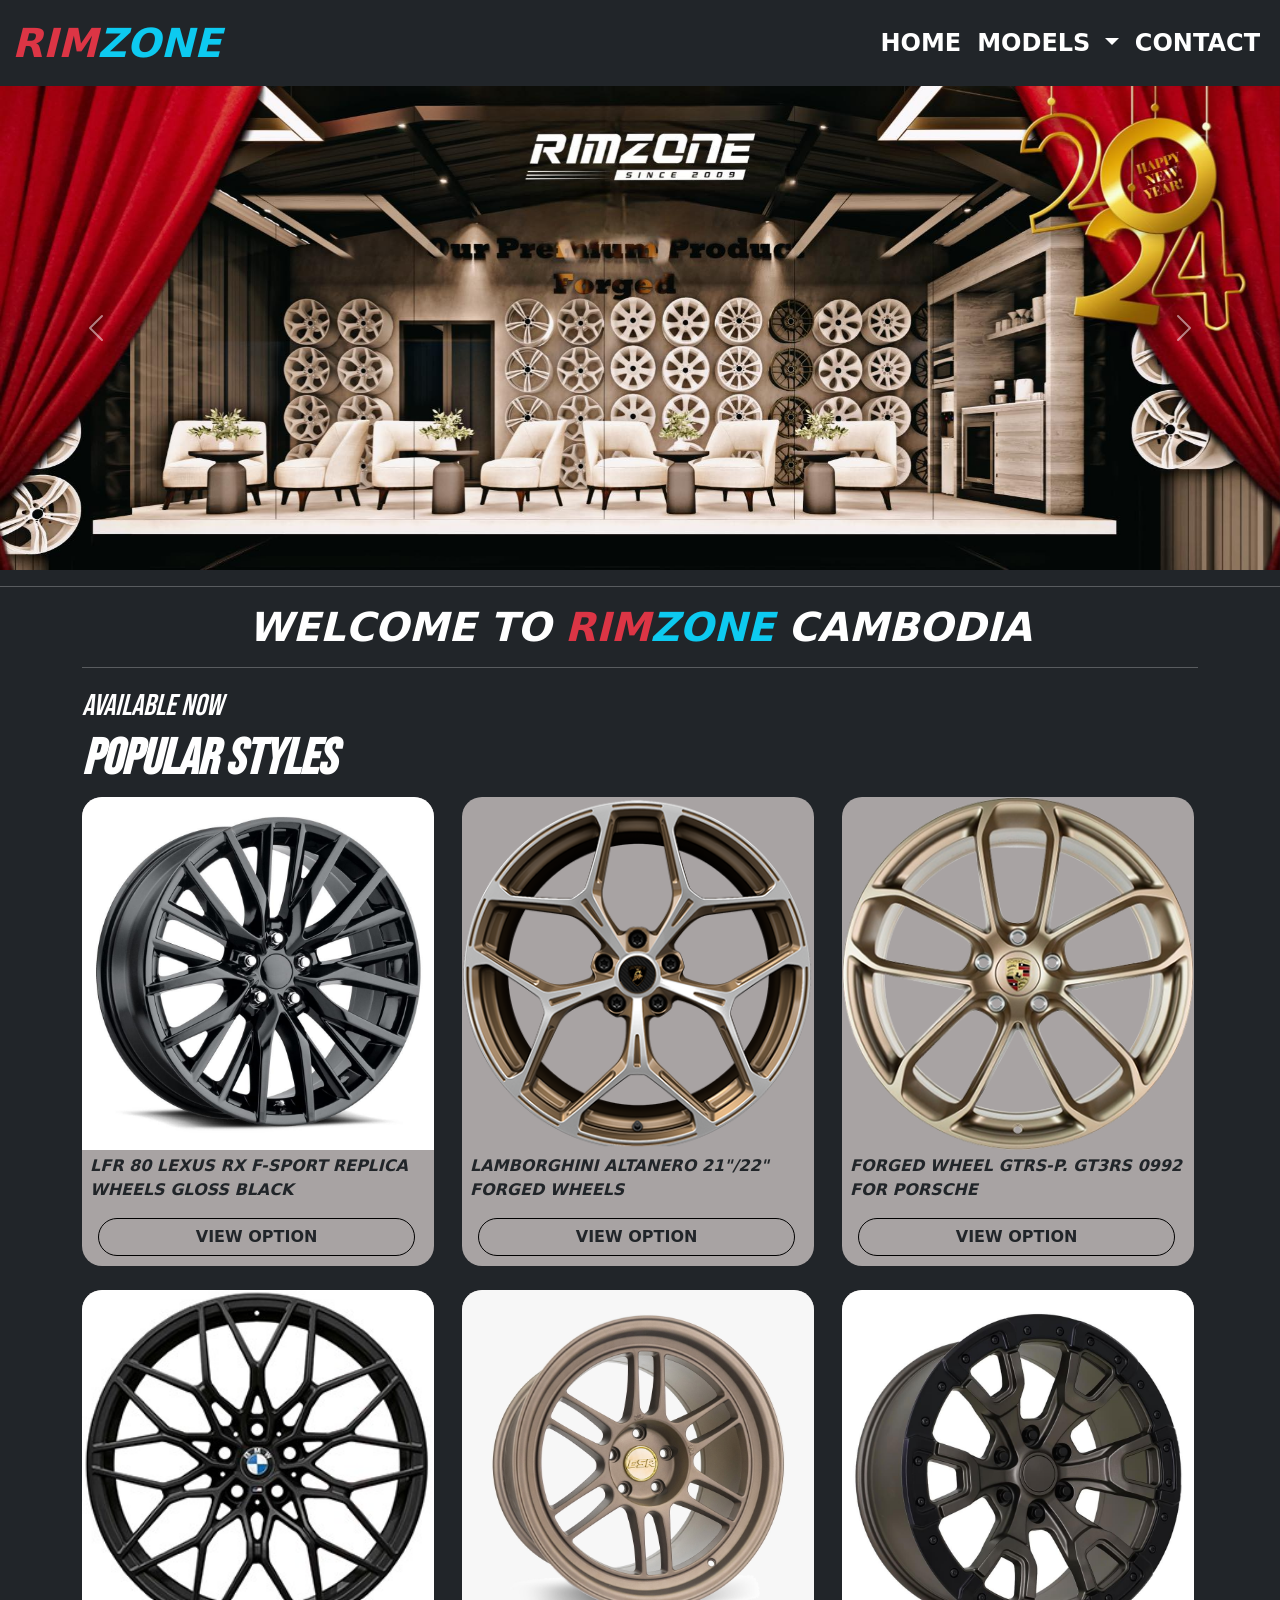
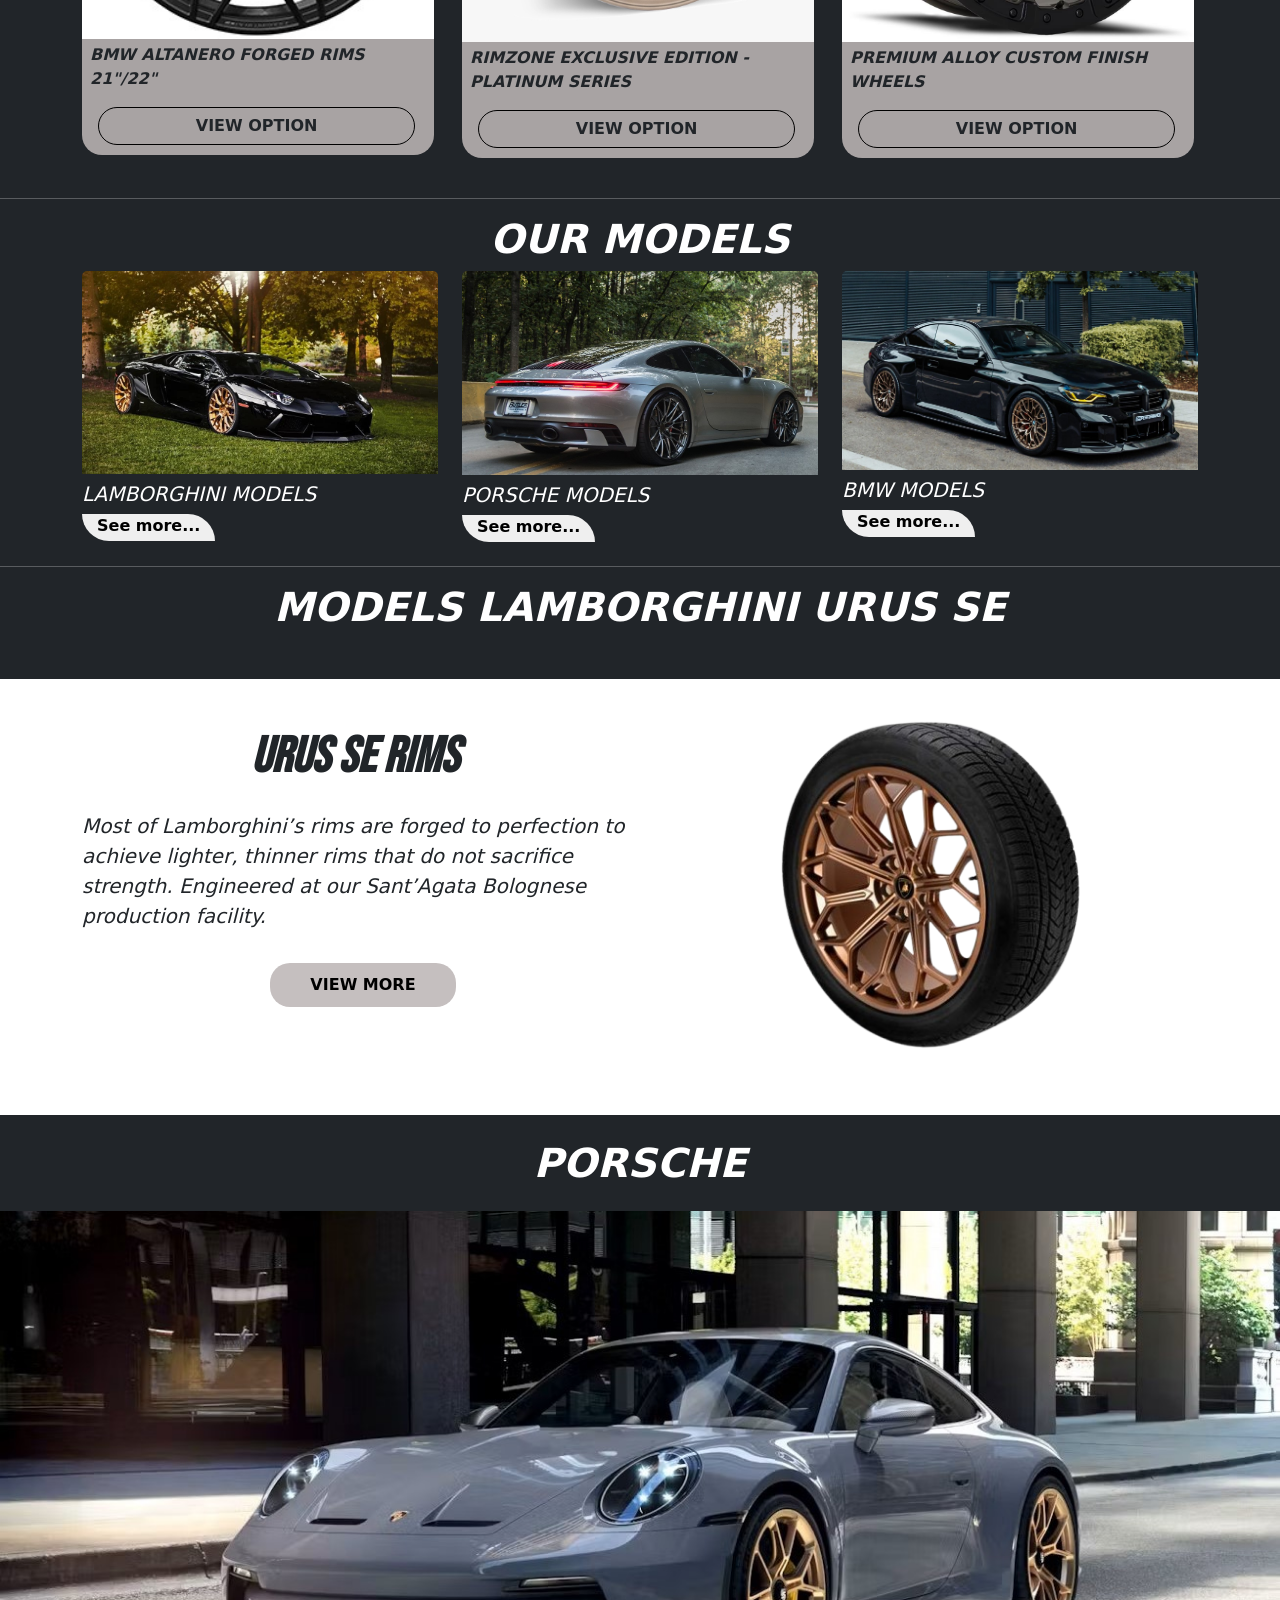
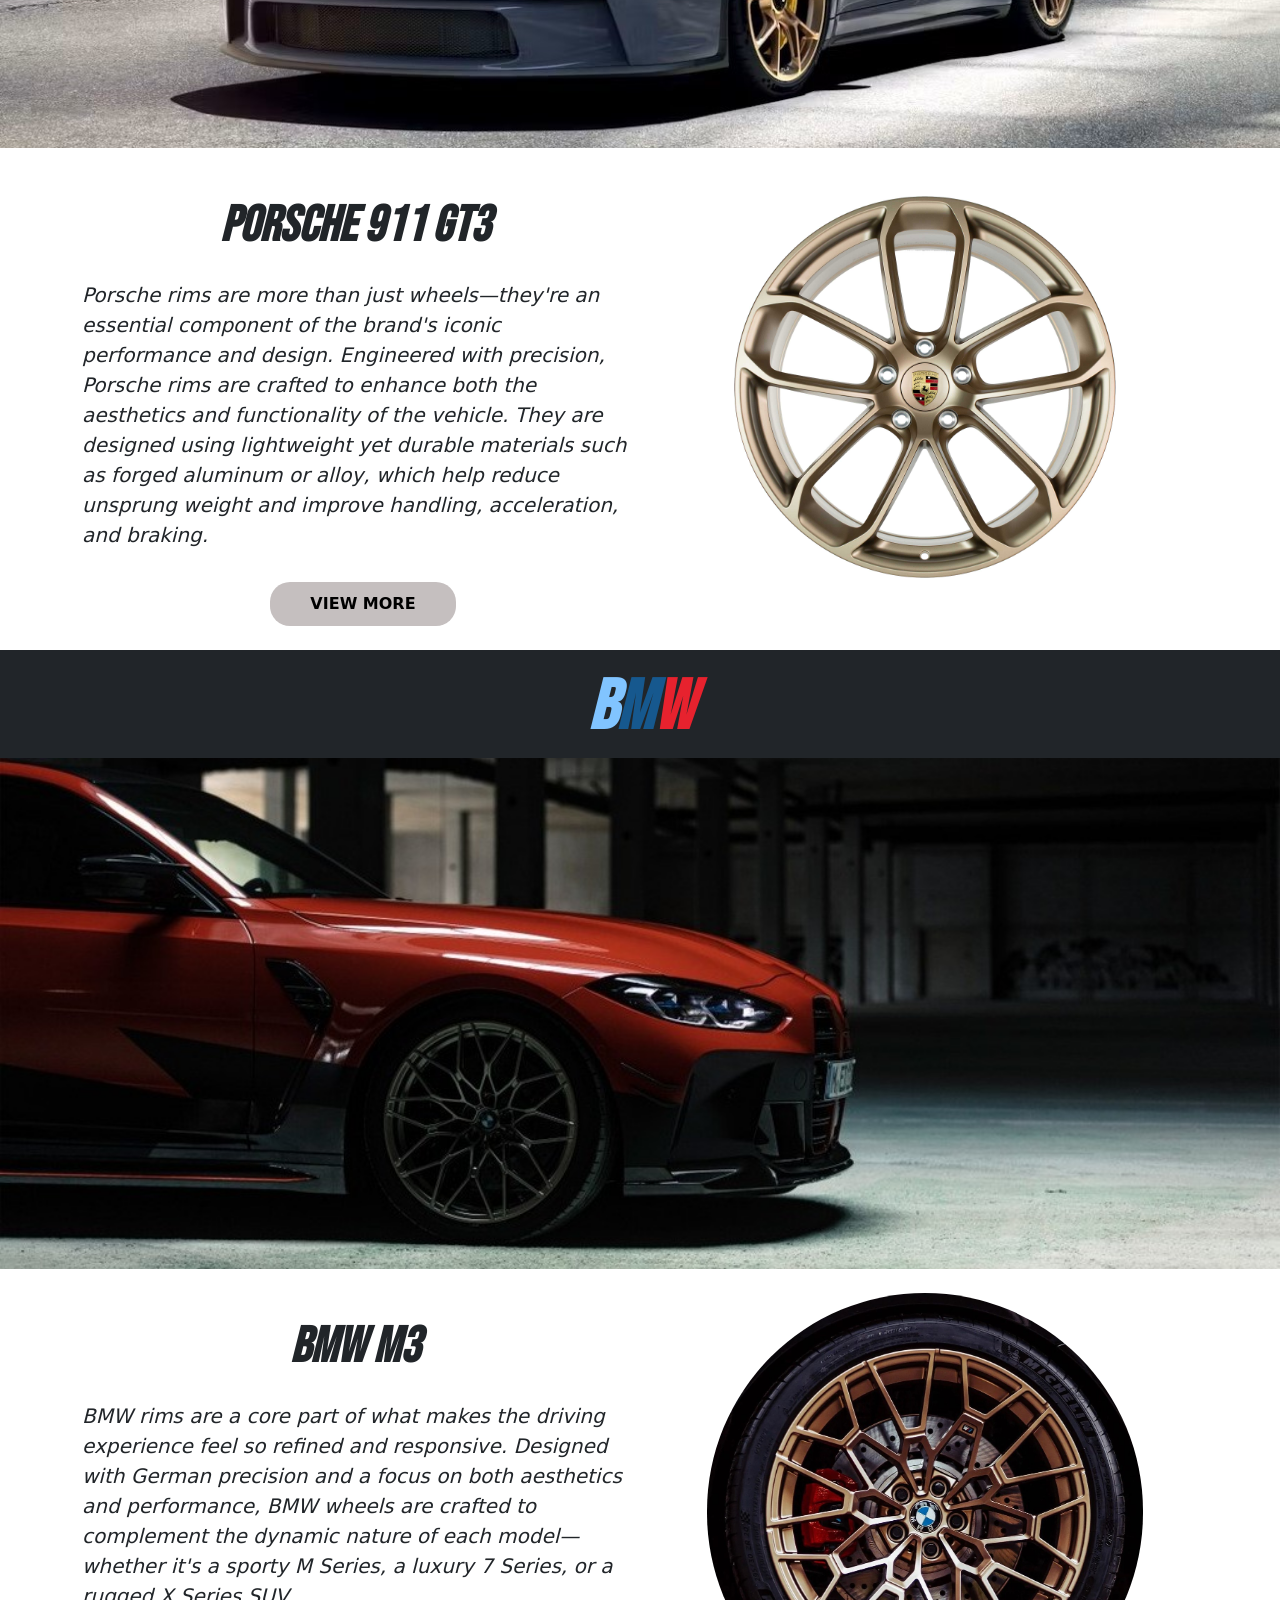
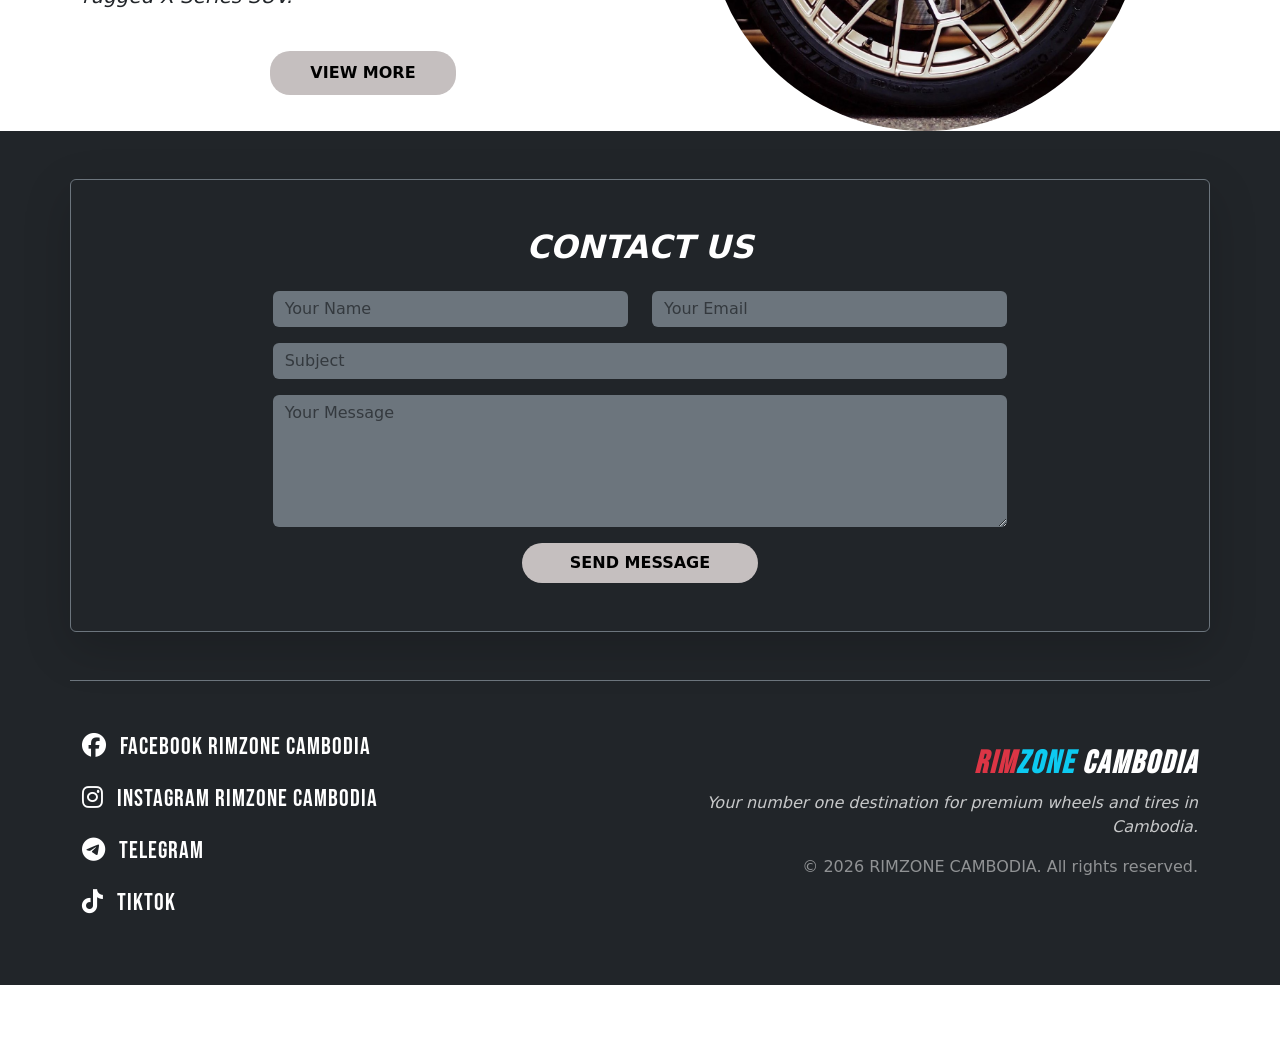
==== assets/html/index.html @ f51aedd5 "Add contact form" ====
<!DOCTYPE html>
<html lang="en">
<head>
    <meta charset="UTF-8">
    <meta name="viewport" content="width=device-width, initial-scale=1.0">
    <link href="https://cdn.jsdelivr.net/npm/bootstrap@5.3.6/dist/css/bootstrap.min.css" rel="stylesheet" integrity="sha384-4Q6Gf2aSP4eDXB8Miphtr37CMZZQ5oXLH2yaXMJ2w8e2ZtHTl7GptT4jmndRuHDT" crossorigin="anonymous">
    <link rel="preconnect" href="https://fonts.googleapis.com">
    <link rel="preconnect" href="https://fonts.gstatic.com" crossorigin>
    <link rel="icon" href="/assets/img/logo.jpg">
    <link href="https://fonts.googleapis.com/css2?family=Bebas+Neue&display=swap" rel="stylesheet">
    <link rel="stylesheet" href="https://cdnjs.cloudflare.com/ajax/libs/font-awesome/6.7.2/css/all.min.css">
    <link rel="stylesheet" href="/assets/style.css">
    <title>RIMZONE CAMBODIA</title>
</head>
<body>
  <div class="bg-dark">
    <div class="container-fluid sticky-top p-0">
    <nav class="navbar navbar-expand-lg bg-dark">
      <div class="container-fluid">
        <a class="navbar-brand fw-bold fst-italic fs-1 " href="/assets/html/index.html"><span class="text-danger">RIM</span><span class="text-info">ZONE</span></a>
        <button class="navbar-toggler" type="button" data-bs-toggle="collapse" data-bs-target="#navbarNavDropdown" aria-controls="navbarNavDropdown" aria-expanded="false" aria-label="Toggle navigation">
          <i class="text-white fa-solid fa-bars"></i>
        </button>
        <div class="collapse navbar-collapse justify-content-end" id="navbarNavDropdown">
          <ul class="navbar-nav">
            <li class="nav-item">
              <a class="nav-link fs-4 fw-bold text-white" aria-current="page" href="/assets/html/index.html">HOME</a>
            </li>
            <li class="nav-item dropdown">
              <a class="nav-link dropdown-toggle fs-4 fw-bold text-white" href="#" role="button" data-bs-toggle="dropdown" aria-expanded="false">
                MODELS
              </a>
              <ul class="dropdown-menu bg-dark">
                <li><a class="dropdown-item fs-5 fw-bold text-white" href="/assets/html/lamborghini.html">LAMBORGHINI</a></li>
                <li><a class="dropdown-item fs-5 fw-bold text-white" href="/assets/html/porsche.html">PORSCHE</a></li>
                <li><a class="dropdown-item fs-5 fw-bold text-white" href="/assets/html/bmw.html">BMW</a></li>
                
              </ul>
            </li>
            <li class="nav-item">
              <a class="nav-link fs-4 fw-bold text-white" href="/assets/html/index.html#contact">CONTACT</a>
            </li>
          </ul>
        </div>
      </div>
    </nav>
  </div>
<!-- Carousel Section -->
<div id="heroCarousel" class="carousel slide" data-bs-ride="carousel">
  <div class="carousel-inner">
    <div class="carousel-item active">
      <img src="/assets/img/img1.jpg" class="d-block w-100" alt="Rimzone Hero 1">
    </div>
    <div class="carousel-item">
      <img src="/assets/img/lamboURUS.jpg" class="d-block w-100" alt="Rimzone Hero 2">
    </div>
    <div class="carousel-item">
      <img src="/assets/img/BMW/bmw-m3-mpp-ai-01.jpg" class="d-block w-100" alt="Rimzone Hero 3">
    </div>
  </div>
  <button class="carousel-control-prev" type="button" data-bs-target="#heroCarousel" data-bs-slide="prev">
    <span class="carousel-control-prev-icon" aria-hidden="true"></span>
    <span class="visually-hidden">Previous</span>
  </button>
  <button class="carousel-control-next" type="button" data-bs-target="#heroCarousel" data-bs-slide="next">
    <span class="carousel-control-next-icon" aria-hidden="true"></span>
    <span class="visually-hidden">Next</span>
  </button>
</div>
<hr class="text-white">
  <div class="container">
    <h1 class="text-center fw-bold fst-italic text-white ">WELCOME TO <span class="text-danger">RIM</span><span class="text-info">ZONE</span> CAMBODIA</h1>
    <hr class="text-white">
    <span class="font-p fst-italic text-white">AVAILABLE NOW</span>
    <h2 class="fst-italic font-h2 text-white">POPULAR STYLES</h2>
    <div class="row">
      <div class="col-lg-4 col-md-6 col-sm-12">
        <div class="box mb-4">
          <img class="img-wheels" src="/assets/img/Luxes2.jpg" alt="" width="100%">
          <p class="ms-2 pt-1 fw-bold fst-italic ">LFR 80 LEXUS RX F-SPORT REPLICA WHEELS GLOSS BLACK</p>
          <a href="/assets/html/index.html" class="btn ms-3 fw-bold d-inline-block text-decoration-none text-center">VIEW OPTION</a>
        </div>
      </div>
      <div class="col-lg-4 col-md-6 col-sm-12">
        <div class="box mb-4">
          <img class="img-wheels" src="/assets/img/lamborghini/rims-4.png" alt="" width="100%">
          <p class="ms-2 pt-1 fw-bold fst-italic ">LAMBORGHINI ALTANERO 21"/22" FORGED WHEELS</p>
          <a href="/assets/html/lamborghini.html" class="btn ms-3 fw-bold d-inline-block text-decoration-none text-center">VIEW OPTION</a>
        </div>
      </div>
      <div class="col-lg-4 col-md-6 col-sm-12">
        <div class="box mb-4">
          <img class="img-wheels" src="/assets/img/porsche/rims-P.png" alt="" width="100%">
          <p class="ms-2 pt-1 fw-bold fst-italic ">FORGED WHEEL GTRS-P. GT3RS 0992 FOR PORSCHE</p>
          <a href="/assets/html/porsche.html" class="btn ms-3 fw-bold d-inline-block text-decoration-none text-center">VIEW OPTION</a>
        </div>
      </div>
      <div class="col-lg-4 col-md-6 col-sm-12">
        <div class="box mb-4">
          <img class="img-wheels" src="/assets/img/BMW/rims-1.jpg" alt="" width="100%">
          <p class="ms-2 pt-1 fw-bold fst-italic ">BMW ALTANERO FORGED RIMS 21"/22"</p>
          <a href="/assets/html/bmw.html" class="btn ms-3 fw-bold d-inline-block text-decoration-none text-center">VIEW OPTION</a>
        </div>
      </div>
      <div class="col-lg-4 col-md-6 col-sm-12">
        <div class="box mb-4">
          <img class="img-wheels" src="/assets/img/popular-1.jpg" alt="" width="100%">
          <p class="ms-2 pt-1 fw-bold fst-italic ">RIMZONE EXCLUSIVE EDITION - PLATINUM SERIES</p>
          <a href="/assets/html/index.html" class="btn ms-3 fw-bold d-inline-block text-decoration-none text-center">VIEW OPTION</a>
        </div>
      </div>
      <div class="col-lg-4 col-md-6 col-sm-12">
        <div class="box mb-4">
          <img class="img-wheels" src="/assets/img/popular-wheels-1.jpg" alt="" width="100%">
          <p class="ms-2 pt-1 fw-bold fst-italic ">PREMIUM ALLOY CUSTOM FINISH WHEELS</p>
          <a href="/assets/html/index.html" class="btn ms-3 fw-bold d-inline-block text-decoration-none text-center">VIEW OPTION</a>
        </div>
      </div>
    </div>
  </div>
<hr class="text-white">
<!-- MODELS -->
<div class="container">
  <div class="row">
    <h1 class="text-white text-center fst-italic fw-bold">OUR MODELS</h1>
    <div class="col-lg-4">
      <div class="models-box">
        <img class="img-model" src="/assets/img/lamborghini/lambo-models-2.jpg" alt="" width="100%">
        <h2 class="text-white fs-5 fst-italic mt-2">LAMBORGHINI MODELS</h2>
        <button class=" btn-models fw-bold mb-2"><a class="lambo-link" href="/assets/html/lamborghini.html">See more...</a></button>
      </div>
    </div>
    <div class="col-lg-4">
      <div class="models-box">
        <img class="img-model" src="/assets/img/porsche/porsche-models.jpeg" alt="" width="100%">
        <h2 class="text-white fs-5 fst-italic mt-2">PORSCHE MODELS</h2>
        <button class=" btn-models fw-bold mb-2"><a class="lambo-link" href="/assets/html/porsche.html">See more...</a></button>
      </div>
    </div>
    <div class="col-lg-4">
      <div class="models-box">
        <img class="img-model" src="/assets/img/BMW/bmw-models.jpg" alt="" width="100%">
        <h2 class="text-white fs-5 fst-italic mt-2">BMW MODELS</h2>
        <button class=" btn-models fw-bold mb-2"><a class="lambo-link" href="/assets/html/bmw.html">See more...</a></button>
      </div>
    </div>
  </div>
</div>
<hr class="text-white">
<div class="container-fluid p-0">
    <h2 class="text-center fw-bold fst-italic pb-3 text-white fs-1" >MODELS LAMBORGHINI URUS SE </h2>
    <img  src="/assets/img/lamboURUS.jpg" alt="" width="100%"> 
</div>
<div class="bg-white">
  <div class="container">
    <div class="row">
      <div class="col-lg-6">
        <h2 class="fst-italic font-h2 mt-5 text-center">URUS SE RIMS</h2>
        <p class="mt-4 fst-italic fs-5">Most of Lamborghini’s rims are forged to perfection to achieve lighter, thinner rims that do not sacrifice strength. Engineered at our Sant’Agata Bolognese production facility. </p>
      <div class="text-center">
        <button class="mt-3 btn-2 ms-3 fw-bold">VIEW MORE</button>
      </div>
    </div>
    <div class="col-lg-6">
      <img src="/assets/img/lambo-URUS-removebg-preview.png" alt="" width="100%">
    </div>
  </div>
</div>
</div>
<br>
<!-- PORSCHE MODELS -->
<div class="container-fluid p-0">
    <h2 class="text-center fw-bold fst-italic text-white fs-1 pb-3" > PORSCHE </h2>
    <img  src="/assets/img/porsche/Porsche model.jpg" alt="" width="100%"> 
</div>
<div class="bg-white">
  <div class="container">
    <div class="row">
      <div class="col-lg-6">
        <h2 class="fst-italic font-h2 mt-5 text-center">PORSCHE 911 GT3</h2>
        <p class="mt-4 fst-italic fs-5">Porsche rims are more than just wheels—they're an essential component of the brand's iconic performance and design. Engineered with precision, Porsche rims are crafted to enhance both the aesthetics and functionality of the vehicle. They are designed using lightweight yet durable materials such as forged aluminum or alloy, which help reduce unsprung weight and improve handling, acceleration, and braking.</p>
      <div class="text-center">
        <button class="mt-3 btn-2 ms-3 fw-bold">VIEW MORE</button>
      </div>
    </div>
      <div class="col-lg-6 text-center">
       <img class="mt-5 " src="/assets/img/porsche/porsche-rims.jpg" alt="" width="70%">
     </div>
  </div>
</div>
<br>
</div>
<!-- BMW Models -->
 <div class="container-fluid p-0">
    <h2 class="text-center fw-bold fst-italic pt-3" > <span class="b">B</span><span class="m">M</span><span class="w">W</span> </h2>
    <img  src="/assets/img/BMW/bmw-m3-mpp-ai-01.jpg" alt="" width="100%"> 
</div>
<div class="bg-white">
  <div class="container">
    <div class="row">
      <div class="col-lg-6">
        <h2 class="fst-italic font-h2 mt-5 text-center">BMW M3</h2>
        <p class="mt-4 fst-italic fs-5"> BMW rims are a core part of what makes the driving experience feel so refined and responsive. Designed with German precision and a focus on both aesthetics and performance, BMW wheels are crafted to complement the dynamic nature of each model—whether it's a sporty M Series, a luxury 7 Series, or a rugged X Series SUV.</p>
      <div class="text-center">
        <button class="mt-4 btn-2 ms-3 fw-bold">VIEW MORE</button>
      </div>
    </div>
      <div class="col-lg-6 text-center">
       <img class="mt-4 bmw-model " src="/assets/img/BMW/rims-bmw.jpg" alt="" width="80%">
     </div>
  </div>
</div>
</div>

<div id="contact" class="container py-5 mt-5 bg-dark border border-secondary rounded shadow-lg">
  <div class="row justify-content-center">
    <div class="col-lg-8">
      <h2 class="text-white text-center fw-bold fst-italic mb-4">CONTACT US</h2>
      <form>
        <div class="row">
          <div class="col-md-6 mb-3">
            <input type="text" class="form-control bg-secondary text-white border-0" placeholder="Your Name" required>
          </div>
          <div class="col-md-6 mb-3">
            <input type="email" class="form-control bg-secondary text-white border-0" placeholder="Your Email" required>
          </div>
        </div>
        <div class="mb-3">
          <input type="text" class="form-control bg-secondary text-white border-0" placeholder="Subject">
        </div>
        <div class="mb-3">
          <textarea class="form-control bg-secondary text-white border-0" rows="5" placeholder="Your Message" required></textarea>
        </div>
        <div class="text-center">
          <button type="submit" class="btn-2 px-5 py-2 fw-bold text-uppercase">Send Message</button>
        </div>
      </form>
    </div>
  </div>
</div>

<div class="container mt-5 pt-5 pb-5 border-top border-secondary">
  <div class="row">
    <div class="col-lg-6 icon-text">
      <div class="mb-3">
        <i class="fa-brands fa-facebook text-white me-2"></i>
        <a class="text-white text-decoration-none" href="https://web.facebook.com/rimzone.wheels.and.tires/?_rdc=1&_rdr#">FACEBOOK RIMZONE CAMBODIA</a>
      </div>
      <div class="mb-3">
        <i class="fa-brands fa-instagram text-white me-2"></i>
        <a class="text-white text-decoration-none" href="https://www.instagram.com/rimzonecambodia?igsh=NmFkbWUwZ2ttaHZt">INSTAGRAM RIMZONE CAMBODIA</a>
      </div>
      <div class="mb-3">
        <i class="fa-brands fa-telegram text-white me-2"></i>
        <a class="text-white text-decoration-none" href="#">TELEGRAM</a>
      </div>
      <div class="mb-3">
        <i class="fa-brands fa-tiktok text-white me-2"></i>
        <a class="text-white text-decoration-none" href="https://www.tiktok.com/@rimzonecambodia?fbclid=IwY2xjawKle59leHRuA2FlbQIxMABicmlkETF6VmE1NkxGbVhWdnlzeHRxAR6YNNZ3ZTwKokIuO9babWya539HZ-y2y5G8Ms5TVFnm2m8-eFutxIbnVVyOnA_aem_LuD5JnvMMk0rpHVw9vkakQ">TIKTOK</a>
      </div>
    </div>
    <div class="col-lg-6 text-white text-end pt-3">
       <h4 class="footer-title fw-bold fst-italic fs-2"><span class="text-danger">RIM</span><span class="text-info">ZONE</span> CAMBODIA</h4>
       <p class="fst-italic opacity-75">Your number one destination for premium wheels and tires in Cambodia.</p>
       <p class="mb-0 opacity-50">© 2026 RIMZONE CAMBODIA. All rights reserved.</p>
    </div>
  </div>
</div>

</div>
  <br>
  <br>
  <br>
    <script src="https://cdn.jsdelivr.net/npm/bootstrap@5.3.6/dist/js/bootstrap.bundle.min.js" integrity="sha384-j1CDi7MgGQ12Z7Qab0qlWQ/Qqz24Gc6BM0thvEMVjHnfYGF0rmFCozFSxQBxwHKO" crossorigin="anonymous"></script>
</body>
</html>
---- assets/style.css ----
*{
    padding: 0;
}
.font-h2{
    font-family: "Bebas Neue", sans-serif;
    font-size: 50px;
    font-weight: 1000;
}
.font-p{
    font-family: "Bebas Neue", sans-serif;
    font-size: 30px ;
}
.box{
    border-radius: 20px;
    width: 99%;
    height: auto;
    background-color: rgb(168, 163, 163);
}
.img-wheels{
    border-top-left-radius: 20px;
    border-top-right-radius: 20px;
}
.btn{
    width: 90%;
    margin-bottom: 10px;
    border: 1px solid black;
    border-radius: 20px;
    transition: all 0.3s;
}
.btn:hover{
    background-color: black;
    color: white;
}
.btn-2{
    border-radius: 20px;
    border: none;
    background-color: rgb(197, 191, 191);
    color: black;
    padding: 10px 40px;
    transition: ease-in-out 0.5s;
}
.btn-2:hover{
    background-color: black;
    color: white;
}
.dropdown-menu{
    border: none;
}

.dropdown-item{
    border-top-right-radius: 20px;
    border-bottom-right-radius: 20px;
    border: none;
    width: 20%;
    padding: 0px 0px;
}
.dropdown-item:hover{
    padding: 0px 5px;
    background-color: gray;
}
.bg-navbar{
    background-color: #343a40;
}
/* Models box */
.models-box-border{
    border-radius: 20px;
}
.models-box{
    width: 100%;
    height: auto;
}
.img-model{
    
    border-top-left-radius: 5px;
    border-top-right-radius: 5px;
}
.btn-models{
    border: none;
    padding: 0px 15px 3px;
    border-top-right-radius: 30px;
    border-bottom-left-radius: 30px;
    transition: all 0.8s;
}
.btn-models:hover{
    background-color: rgb(171, 171, 171);
    border: none;
    border-top-left-radius: 600px;
    border-bottom-right-radius: 600px;
}
.lambo-link{
    color: black;
    text-decoration: none;
}
/* BMW */
.b{
    font-family: "Bebas Neue", sans-serif;
    font-weight: 400px;
    font-size: 70px;
    color: #81c4ff;
}
.m{
    font-family: "Bebas Neue", sans-serif;
    font-weight: 400px;
    font-size: 70px;
    color: #16588e;
}
.w{
    font-family: "Bebas Neue", sans-serif;
    font-weight: 400px;
    font-size: 70px;
    color: #e7222e;
}
.bmw-model{
    font-family: "Bebas Neue", sans-serif;
    font-weight: 400px;
    border-radius: 1000px;
}
.icon-text{
    font-family: "Bebas Neue", sans-serif;
    font-size: 24px;
    letter-spacing: 1px;
}
.footer-title {
    font-family: "Bebas Neue", sans-serif;
    letter-spacing: 2px;
}
.lambo-font{
    font-size: 70px;
     font-family: "Bebas Neue", sans-serif;
}
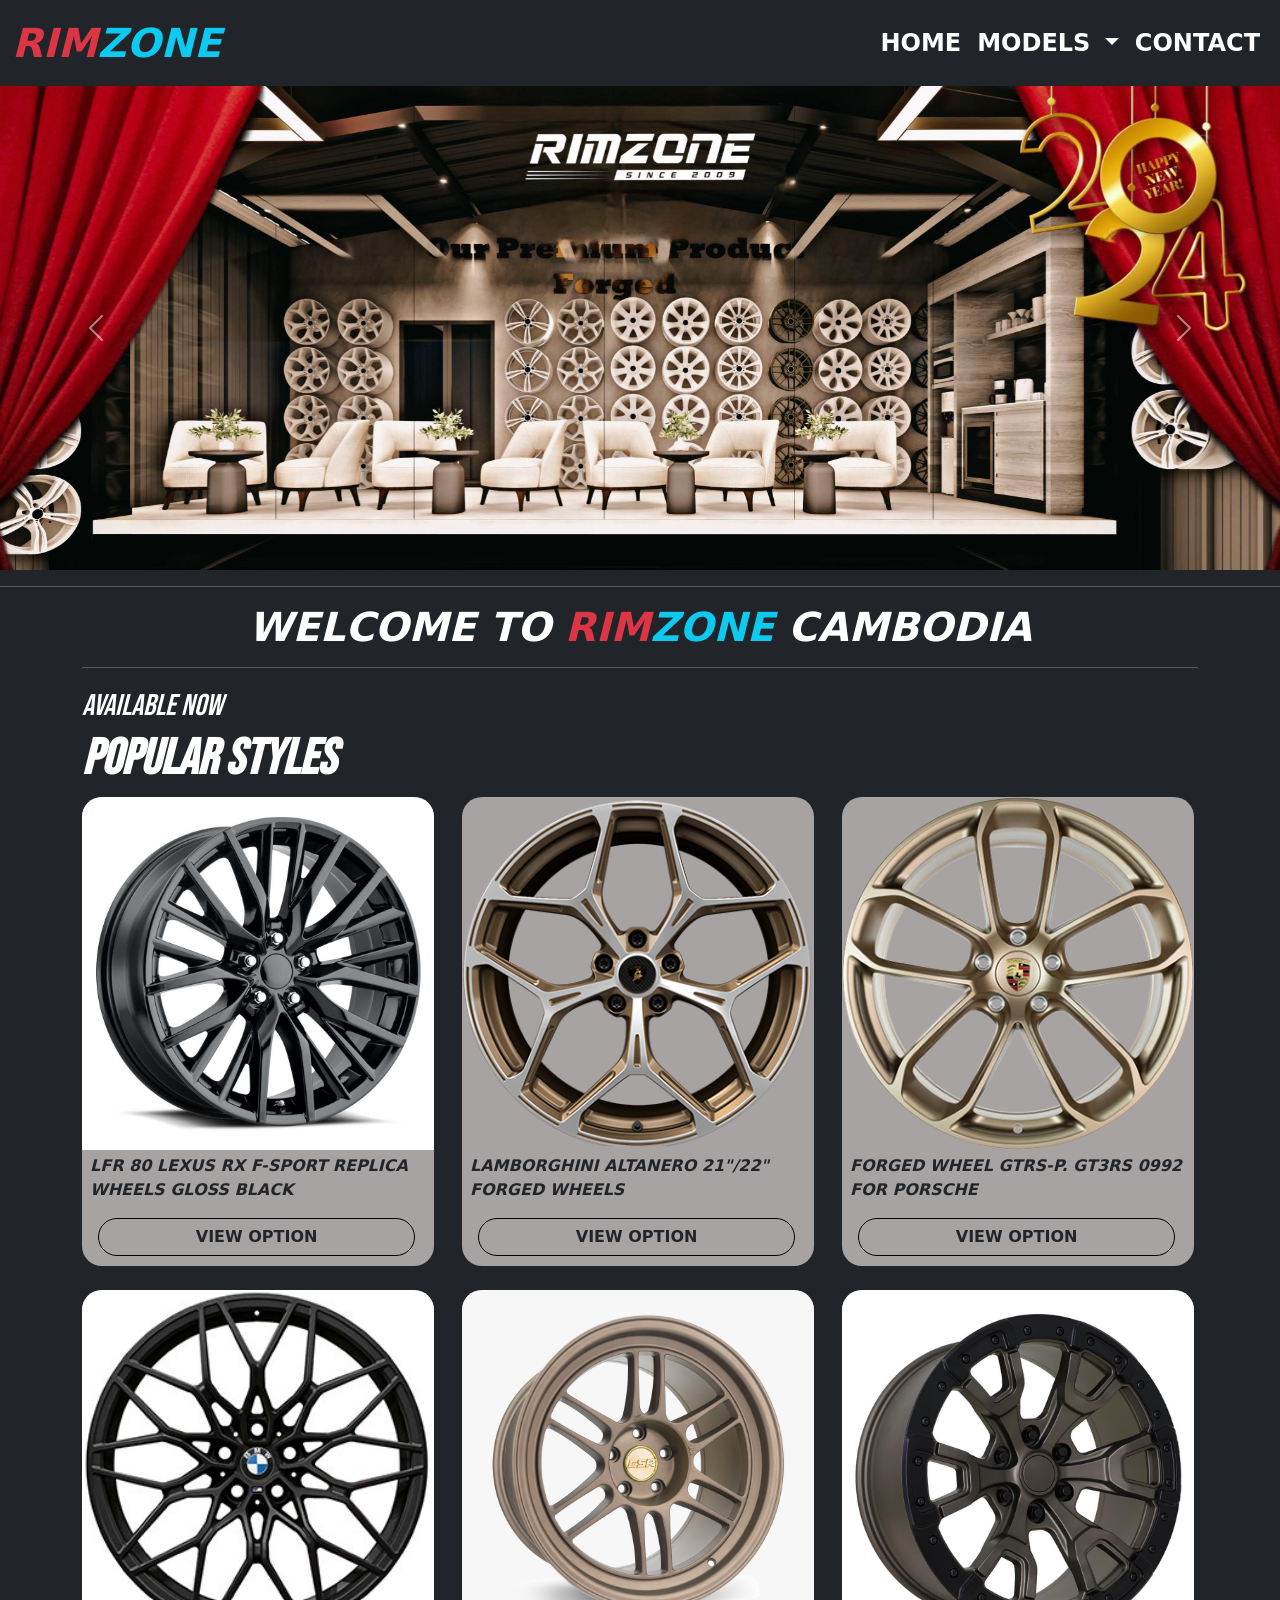
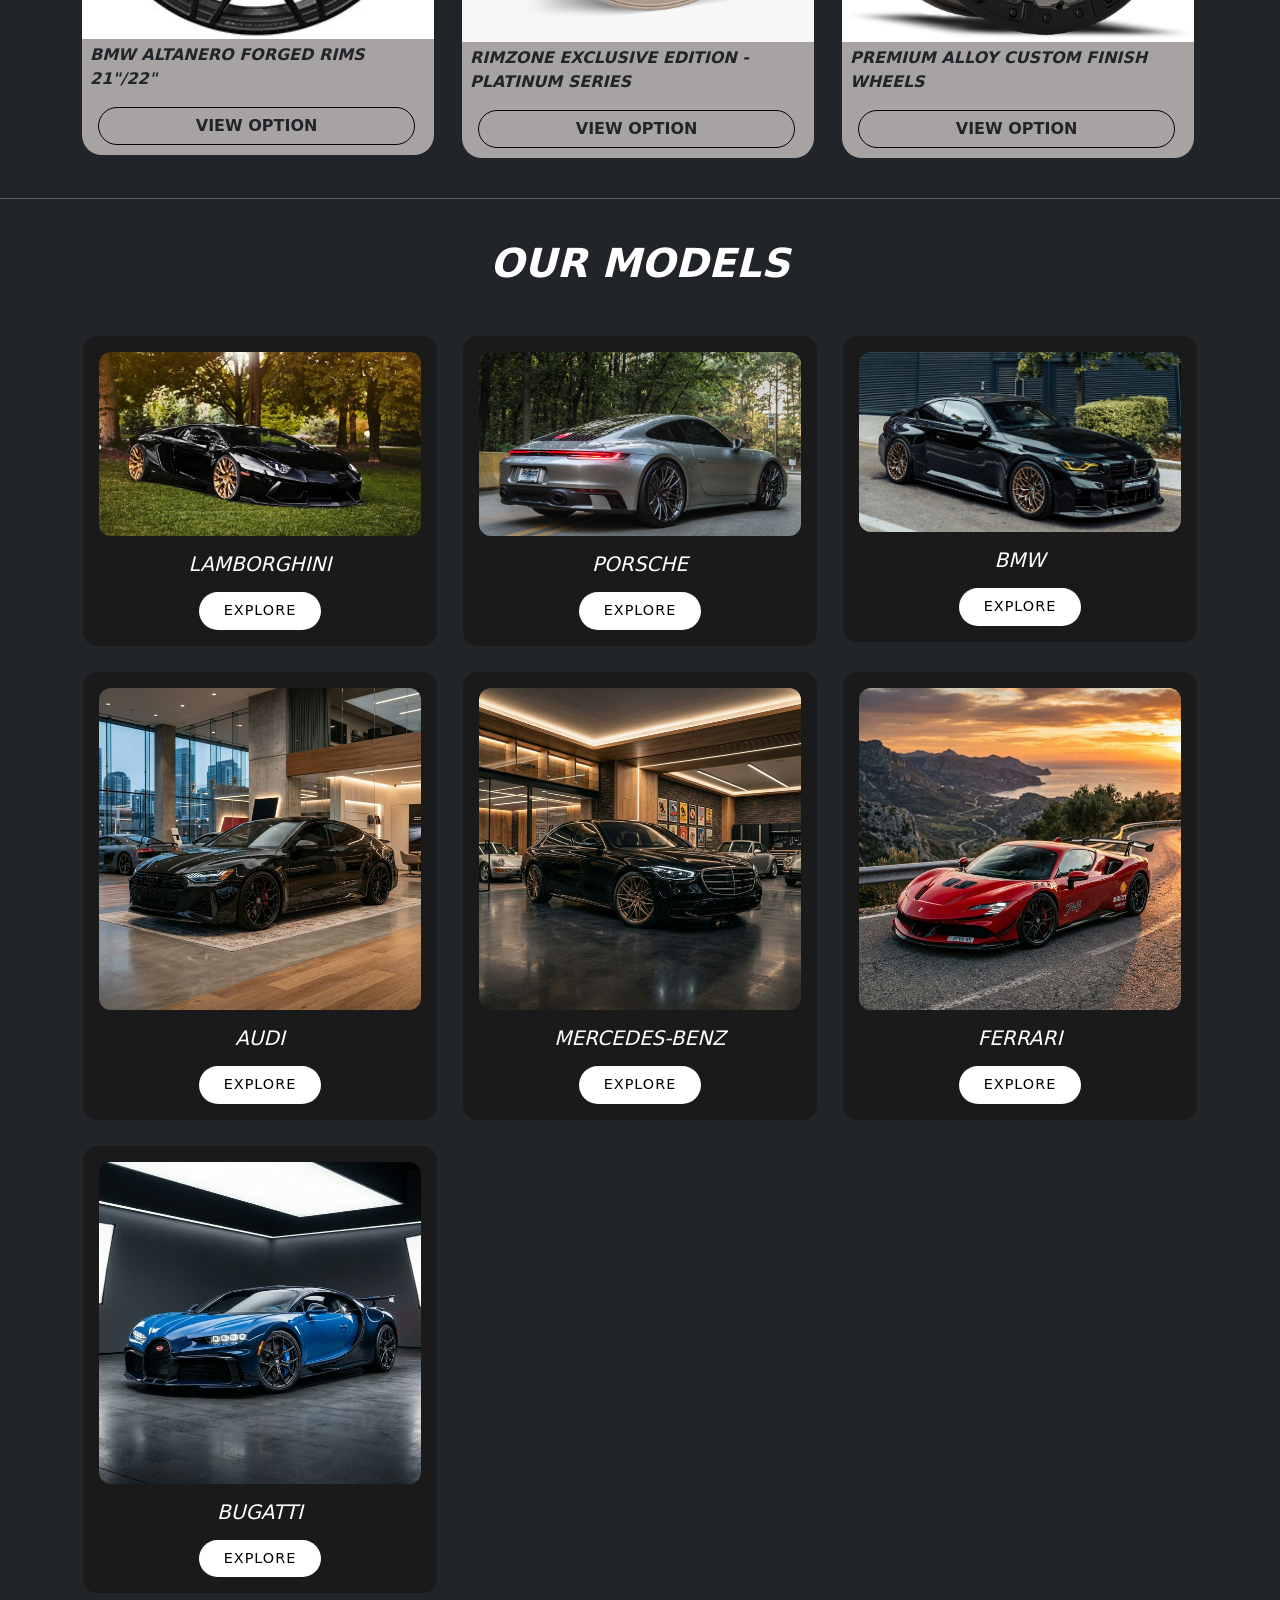
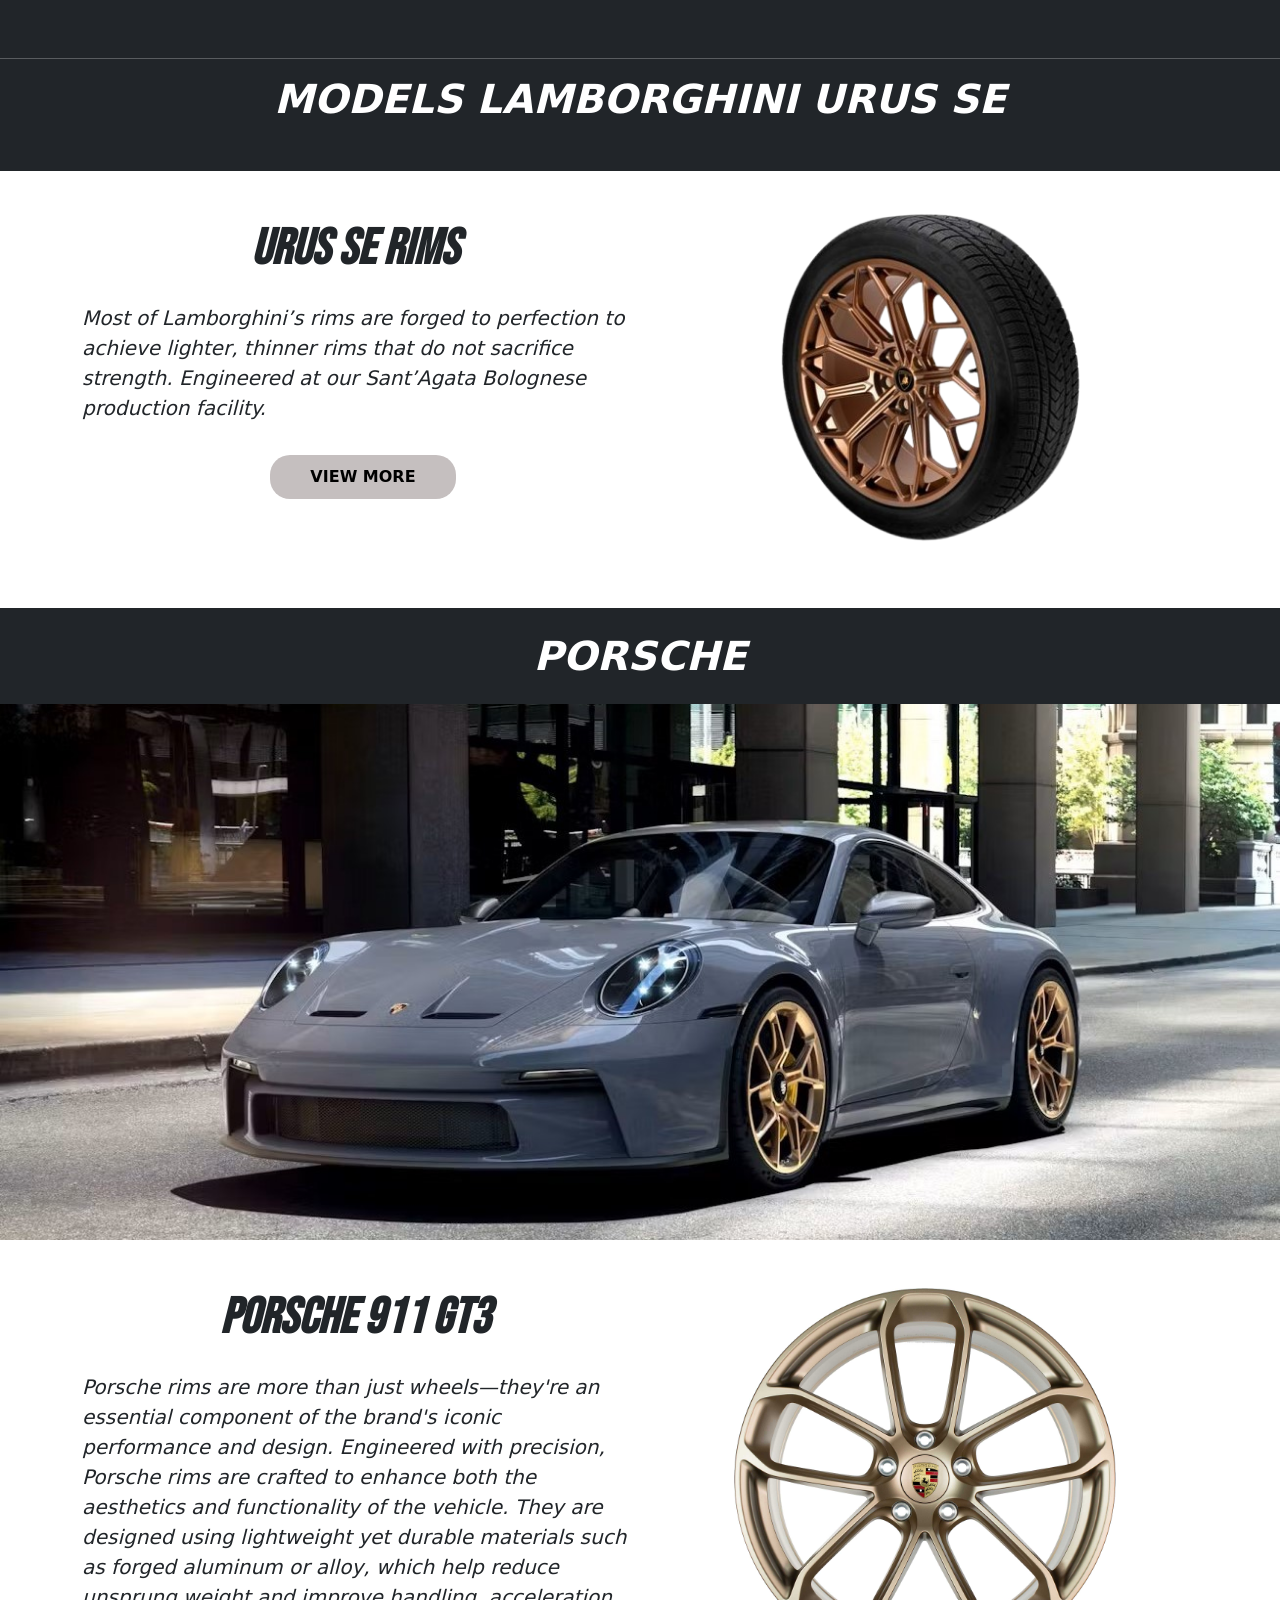
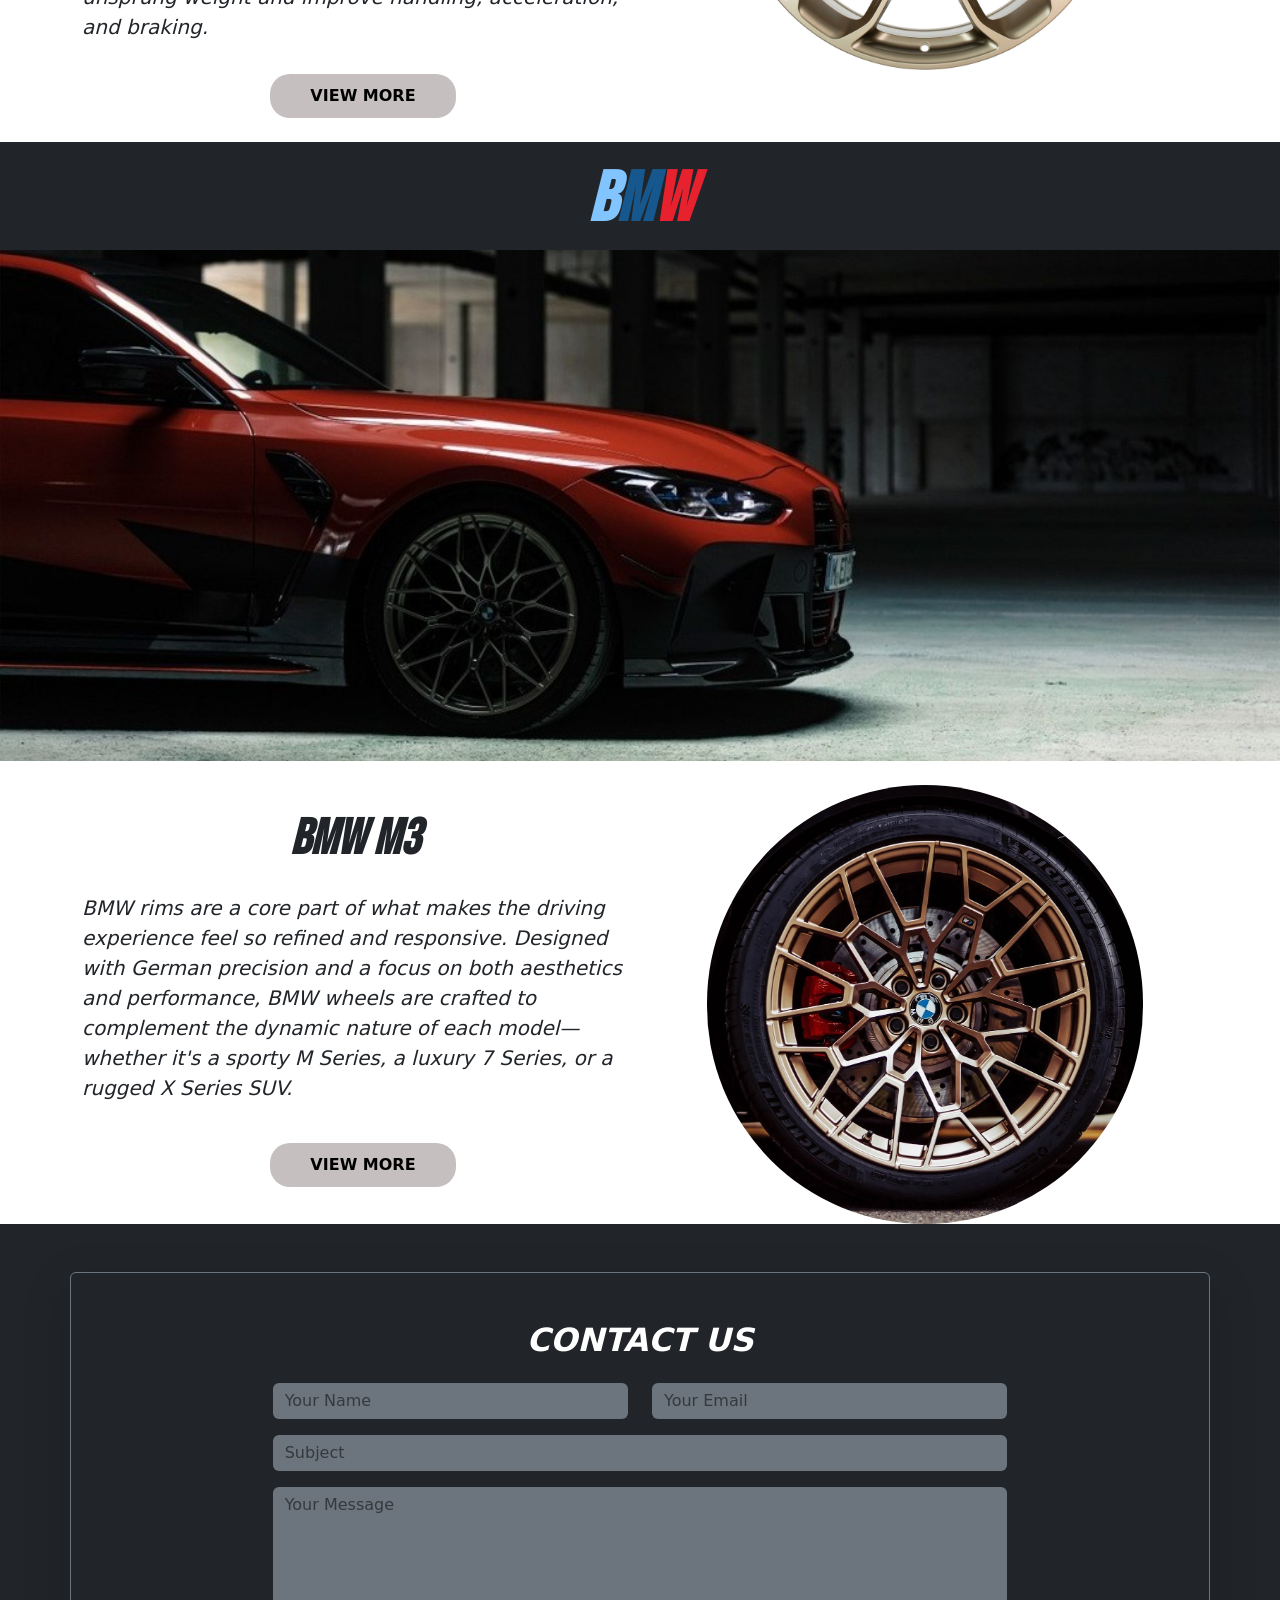
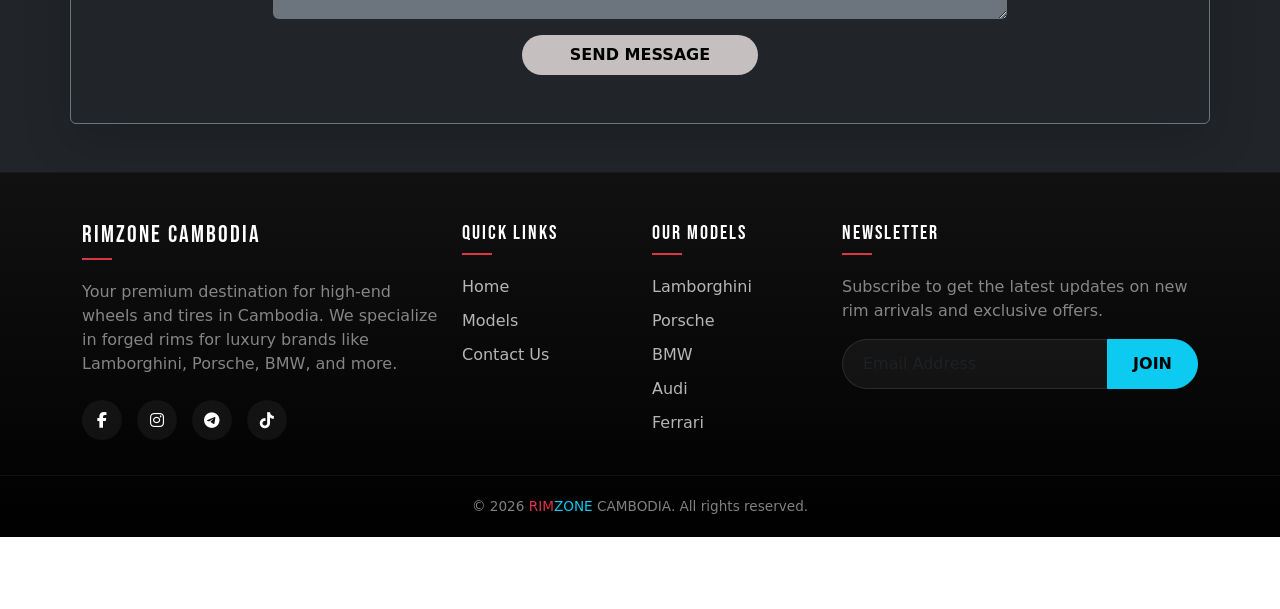
==== commit c8e4c733: "Change some style" ====
--- a/assets/html/index.html
+++ b/assets/html/index.html
@@ -34,7 +34,10 @@
                 <li><a class="dropdown-item fs-5 fw-bold text-white" href="/assets/html/lamborghini.html">LAMBORGHINI</a></li>
                 <li><a class="dropdown-item fs-5 fw-bold text-white" href="/assets/html/porsche.html">PORSCHE</a></li>
                 <li><a class="dropdown-item fs-5 fw-bold text-white" href="/assets/html/bmw.html">BMW</a></li>
-                
+                <li><a class="dropdown-item fs-5 fw-bold text-white" href="/assets/html/ferrari.html">FERRARI</a></li>
+                <li><a class="dropdown-item fs-5 fw-bold text-white" href="/assets/html/mercedes-benz.html">MERCEDES-BENZ</a></li>
+                <li><a class="dropdown-item fs-5 fw-bold text-white" href="/assets/html/audi.html">AUDI</a></li>
+                <li><a class="dropdown-item fs-5 fw-bold text-white" href="/assets/html/bugatti.html">BUGATTI</a></li>
               </ul>
             </li>
             <li class="nav-item">
@@ -120,28 +123,56 @@
   </div>
 <hr class="text-white">
 <!-- MODELS -->
-<div class="container">
-  <div class="row">
-    <h1 class="text-white text-center fst-italic fw-bold">OUR MODELS</h1>
-    <div class="col-lg-4">
-      <div class="models-box">
-        <img class="img-model" src="/assets/img/lamborghini/lambo-models-2.jpg" alt="" width="100%">
-        <h2 class="text-white fs-5 fst-italic mt-2">LAMBORGHINI MODELS</h2>
-        <button class=" btn-models fw-bold mb-2"><a class="lambo-link" href="/assets/html/lamborghini.html">See more...</a></button>
-      </div>
-    </div>
-    <div class="col-lg-4">
-      <div class="models-box">
-        <img class="img-model" src="/assets/img/porsche/porsche-models.jpeg" alt="" width="100%">
-        <h2 class="text-white fs-5 fst-italic mt-2">PORSCHE MODELS</h2>
-        <button class=" btn-models fw-bold mb-2"><a class="lambo-link" href="/assets/html/porsche.html">See more...</a></button>
-      </div>
-    </div>
-    <div class="col-lg-4">
-      <div class="models-box">
-        <img class="img-model" src="/assets/img/BMW/bmw-models.jpg" alt="" width="100%">
-        <h2 class="text-white fs-5 fst-italic mt-2">BMW MODELS</h2>
-        <button class=" btn-models fw-bold mb-2"><a class="lambo-link" href="/assets/html/bmw.html">See more...</a></button>
+<div class="container pb-5" id="models">
+  <div class="row g-4">
+    <h1 class="text-white text-center fst-italic fw-bold mb-4 mt-5">OUR MODELS</h1>
+    <div class="col-lg-4 col-md-6">
+      <div class="models-box text-center p-3">
+        <img class="img-model mb-3" src="/assets/img/lamborghini/lambo-models-2.jpg" alt="Lamborghini" width="100%">
+        <h2 class="text-white fs-5 fst-italic">LAMBORGHINI</h2>
+        <a class="btn-models d-inline-block text-decoration-none mt-2" href="/assets/html/lamborghini.html">Explore</a>
+      </div>
+    </div>
+    <div class="col-lg-4 col-md-6">
+      <div class="models-box text-center p-3">
+        <img class="img-model mb-3" src="/assets/img/porsche/porsche-models.jpeg" alt="Porsche" width="100%">
+        <h2 class="text-white fs-5 fst-italic">PORSCHE</h2>
+        <a class="btn-models d-inline-block text-decoration-none mt-2" href="/assets/html/porsche.html">Explore</a>
+      </div>
+    </div>
+    <div class="col-lg-4 col-md-6">
+      <div class="models-box text-center p-3">
+        <img class="img-model mb-3" src="/assets/img/BMW/bmw-models.jpg" alt="BMW" width="100%">
+        <h2 class="text-white fs-5 fst-italic">BMW</h2>
+        <a class="btn-models d-inline-block text-decoration-none mt-2" href="/assets/html/bmw.html">Explore</a>
+      </div>
+    </div>
+    <div class="col-lg-4 col-md-6">
+      <div class="models-box text-center p-3">
+        <img class="img-model mb-3" src="/assets/img/audi/audi-models.jpg" alt="Audi" width="100%">
+        <h2 class="text-white fs-5 fst-italic">AUDI</h2>
+        <a class="btn-models d-inline-block text-decoration-none mt-2" href="/assets/html/audi.html">Explore</a>
+      </div>
+    </div>
+    <div class="col-lg-4 col-md-6">
+      <div class="models-box text-center p-3">
+        <img class="img-model mb-3" src="/assets/img/mercedes-benz/mercedes-models.jpg" alt="Mercedes" width="100%">
+        <h2 class="text-white fs-5 fst-italic">MERCEDES-BENZ</h2>
+        <a class="btn-models d-inline-block text-decoration-none mt-2" href="/assets/html/mercedes-benz.html">Explore</a>
+      </div>
+    </div>
+    <div class="col-lg-4 col-md-6">
+      <div class="models-box text-center p-3">
+        <img class="img-model mb-3" src="/assets/img/ferrari/ferrari-models.jpg" alt="Ferrari" width="100%">
+        <h2 class="text-white fs-5 fst-italic">FERRARI</h2>
+        <a class="btn-models d-inline-block text-decoration-none mt-2" href="/assets/html/ferrari.html">Explore</a>
+      </div>
+    </div>
+    <div class="col-lg-4 col-md-6">
+      <div class="models-box text-center p-3">
+        <img class="img-model mb-3" src="/assets/img/bugatti/bugatti-models.jpg" alt="Bugatti" width="100%">
+        <h2 class="text-white fs-5 fst-italic">BUGATTI</h2>
+        <a class="btn-models d-inline-block text-decoration-none mt-2" href="/assets/html/bugatti.html">Explore</a>
       </div>
     </div>
   </div>
@@ -239,33 +270,63 @@
   </div>
 </div>
 
-<div class="container mt-5 pt-5 pb-5 border-top border-secondary">
-  <div class="row">
-    <div class="col-lg-6 icon-text">
-      <div class="mb-3">
-        <i class="fa-brands fa-facebook text-white me-2"></i>
-        <a class="text-white text-decoration-none" href="https://web.facebook.com/rimzone.wheels.and.tires/?_rdc=1&_rdr#">FACEBOOK RIMZONE CAMBODIA</a>
-      </div>
-      <div class="mb-3">
-        <i class="fa-brands fa-instagram text-white me-2"></i>
-        <a class="text-white text-decoration-none" href="https://www.instagram.com/rimzonecambodia?igsh=NmFkbWUwZ2ttaHZt">INSTAGRAM RIMZONE CAMBODIA</a>
-      </div>
-      <div class="mb-3">
-        <i class="fa-brands fa-telegram text-white me-2"></i>
-        <a class="text-white text-decoration-none" href="#">TELEGRAM</a>
-      </div>
-      <div class="mb-3">
-        <i class="fa-brands fa-tiktok text-white me-2"></i>
-        <a class="text-white text-decoration-none" href="https://www.tiktok.com/@rimzonecambodia?fbclid=IwY2xjawKle59leHRuA2FlbQIxMABicmlkETF6VmE1NkxGbVhWdnlzeHRxAR6YNNZ3ZTwKokIuO9babWya539HZ-y2y5G8Ms5TVFnm2m8-eFutxIbnVVyOnA_aem_LuD5JnvMMk0rpHVw9vkakQ">TIKTOK</a>
-      </div>
-    </div>
-    <div class="col-lg-6 text-white text-end pt-3">
-       <h4 class="footer-title fw-bold fst-italic fs-2"><span class="text-danger">RIM</span><span class="text-info">ZONE</span> CAMBODIA</h4>
-       <p class="fst-italic opacity-75">Your number one destination for premium wheels and tires in Cambodia.</p>
-       <p class="mb-0 opacity-50">© 2026 RIMZONE CAMBODIA. All rights reserved.</p>
-    </div>
-  </div>
-</div>
+<footer class="pt-5 mt-5">
+  <div class="container pb-4">
+    <div class="row">
+      <!-- About Section -->
+      <div class="col-lg-4 col-md-6 mb-4 mb-lg-0">
+        <h4 class="footer-section-title text-white">RIMZONE CAMBODIA</h4>
+        <p class="text-white-50 mb-4">Your premium destination for high-end wheels and tires in Cambodia. We specialize in forged rims for luxury brands like Lamborghini, Porsche, BMW, and more.</p>
+        <div class="footer-socials">
+          <a href="https://web.facebook.com/rimzone.wheels.and.tires/?_rdc=1&_rdr#" class="footer-social-icon"><i class="fa-brands fa-facebook-f"></i></a>
+          <a href="https://www.instagram.com/rimzonecambodia?igsh=NmFkbWUwZ2ttaHZt" class="footer-social-icon"><i class="fa-brands fa-instagram"></i></a>
+          <a href="#" class="footer-social-icon"><i class="fa-brands fa-telegram"></i></a>
+          <a href="https://www.tiktok.com/@rimzonecambodia?fbclid=IwY2xjawKle59leHRuA2FlbQIxMABicmlkETF6VmE1NkxGbVhWdnlzeHRxAR6YNNZ3ZTwKokIuO9babWya539HZ-y2y5G8Ms5TVFnm2m8-eFutxIbnVVyOnA_aem_LuD5JnvMMk0rpHVw9vkakQ" class="footer-social-icon"><i class="fa-brands fa-tiktok"></i></a>
+        </div>
+      </div>
+
+      <!-- Quick Links -->
+      <div class="col-lg-2 col-md-6 mb-4 mb-lg-0">
+        <h5 class="text-white footer-section-title">QUICK LINKS</h5>
+        <ul class="list-unstyled">
+          <li><a href="/assets/html/index.html" class="footer-link fs-6">Home</a></li>
+          <li><a href="/assets/html/index.html#heroCarousel" class="footer-link fs-6">Models</a></li>
+          <li><a href="/assets/html/index.html#contact" class="footer-link fs-6">Contact Us</a></li>
+        </ul>
+      </div>
+
+      <!-- Models -->
+      <div class="col-lg-2 col-md-6 mb-4 mb-lg-0">
+        <h5 class="text-white footer-section-title">OUR MODELS</h5>
+        <ul class="list-unstyled">
+          <li><a href="/assets/html/lamborghini.html" class="footer-link fs-6">Lamborghini</a></li>
+          <li><a href="/assets/html/porsche.html" class="footer-link fs-6">Porsche</a></li>
+          <li><a href="/assets/html/bmw.html" class="footer-link fs-6">BMW</a></li>
+          <li><a href="/assets/html/audi.html" class="footer-link fs-6">Audi</a></li>
+          <li><a href="/assets/html/ferrari.html" class="footer-link fs-6">Ferrari</a></li>
+        </ul>
+      </div>
+
+      <!-- Newsletter -->
+      <div class="col-lg-4 col-md-6">
+        <h5 class="text-white footer-section-title">NEWSLETTER</h5>
+        <p class="text-white-50">Subscribe to get the latest updates on new rim arrivals and exclusive offers.</p>
+        <form class="newsletter-form mt-3">
+          <div class="input-group mb-3">
+            <input type="email" class="form-control" placeholder="Email Address" required>
+            <button class="btn fw-bold" type="submit">JOIN</button>
+          </div>
+        </form>
+      </div>
+    </div>
+  </div>
+
+  <div class="copyright-bar text-center">
+    <div class="container">
+      <p class="mb-0">© 2026 <span class="text-danger">RIM</span><span class="text-info">ZONE</span> CAMBODIA. All rights reserved.</p>
+    </div>
+  </div>
+</footer>
 
 </div>
   <br>
--- a/assets/style.css
+++ b/assets/style.css
@@ -51,11 +51,11 @@
     border-top-right-radius: 20px;
     border-bottom-right-radius: 20px;
     border: none;
-    width: 20%;
-    padding: 0px 0px;
+    width: 100%;
+    padding: 10px 15px;
 }
 .dropdown-item:hover{
-    padding: 0px 5px;
+    padding: 10px 15px;
     background-color: gray;
 }
 .bg-navbar{
@@ -68,24 +68,40 @@
 .models-box{
     width: 100%;
     height: auto;
+    overflow: hidden;
+    position: relative;
+    border-radius: 15px;
+    background: #1a1a1a;
+    transition: all 0.4s cubic-bezier(0.175, 0.885, 0.32, 1.275);
+    border: 1px solid rgba(255, 255, 255, 0.05);
+}
+.models-box:hover {
+    transform: translateY(-10px);
+    border-color: rgba(13, 202, 240, 0.3);
+    box-shadow: 0 10px 30px rgba(0, 0, 0, 0.5);
 }
 .img-model{
-    
-    border-top-left-radius: 5px;
-    border-top-right-radius: 5px;
+    border-radius: 12px;
+    transition: transform 0.6s ease;
+}
+.models-box:hover .img-model {
+    transform: scale(1.05);
 }
 .btn-models{
     border: none;
-    padding: 0px 15px 3px;
-    border-top-right-radius: 30px;
-    border-bottom-left-radius: 30px;
-    transition: all 0.8s;
+    padding: 8px 25px;
+    background: #fff;
+    color: #000;
+    font-size: 0.9rem;
+    border-radius: 30px;
+    transition: all 0.3s ease;
+    text-transform: uppercase;
+    letter-spacing: 1px;
 }
 .btn-models:hover{
-    background-color: rgb(171, 171, 171);
-    border: none;
-    border-top-left-radius: 600px;
-    border-bottom-right-radius: 600px;
+    background: #0dcaf0;
+    color: #fff;
+    transform: scale(1.05);
 }
 .lambo-link{
     color: black;
@@ -127,4 +143,99 @@
 .lambo-font{
     font-size: 70px;
      font-family: "Bebas Neue", sans-serif;
+}
+
+/* Footer Styling */
+footer {
+    background: linear-gradient(180deg, #111 0%, #000 100%);
+    border-top: 1px solid rgba(255, 255, 255, 0.1);
+}
+
+.footer-section-title {
+    font-family: "Bebas Neue", sans-serif;
+    letter-spacing: 2px;
+    margin-bottom: 20px;
+    position: relative;
+    padding-bottom: 10px;
+}
+
+.footer-section-title::after {
+    content: '';
+    position: absolute;
+    left: 0;
+    bottom: 0;
+    width: 30px;
+    height: 2px;
+    background-color: #dc3545; /* text-danger color */
+}
+
+.footer-link {
+    color: rgba(255, 255, 255, 0.7);
+    text-decoration: none;
+    transition: all 0.3s ease;
+    display: block;
+    margin-bottom: 10px;
+    font-size: 0.95rem;
+}
+
+.footer-link:hover {
+    color: #0dcaf0; /* text-info color */
+    transform: translateX(5px);
+}
+
+.footer-social-icon {
+    display: inline-flex;
+    align-items: center;
+    justify-content: center;
+    width: 40px;
+    height: 40px;
+    background: rgba(255, 255, 255, 0.05);
+    border-radius: 50%;
+    color: white;
+    margin-right: 10px;
+    transition: all 0.3s cubic-bezier(0.175, 0.885, 0.32, 1.275);
+    text-decoration: none;
+}
+
+.footer-social-icon:hover {
+    background: #dc3545;
+    color: white;
+    transform: translateY(-5px);
+}
+
+.newsletter-form .form-control {
+    background: rgba(255, 255, 255, 0.05);
+    border: 1px solid rgba(255, 255, 255, 0.1);
+    color: white;
+    padding: 12px 20px;
+    border-radius: 30px 0 0 30px;
+}
+
+.newsletter-form .form-control:focus {
+    background: rgba(255, 255, 255, 0.1);
+    border-color: #0dcaf0;
+    box-shadow: none;
+}
+
+.newsletter-form .btn {
+    border-radius: 0 30px 30px 0;
+    padding: 0 25px;
+    width: auto;
+    margin-bottom: 0;
+    background: #0dcaf0;
+    border-color: #0dcaf0;
+    color: #000;
+}
+
+.newsletter-form .btn:hover {
+    background: #0baccc;
+    border-color: #0baccc;
+    color: #fff;
+}
+
+.copyright-bar {
+    border-top: 1px solid rgba(255, 255, 255, 0.05);
+    padding: 20px 0;
+    font-size: 0.85rem;
+    color: rgba(255, 255, 255, 0.5);
 }
